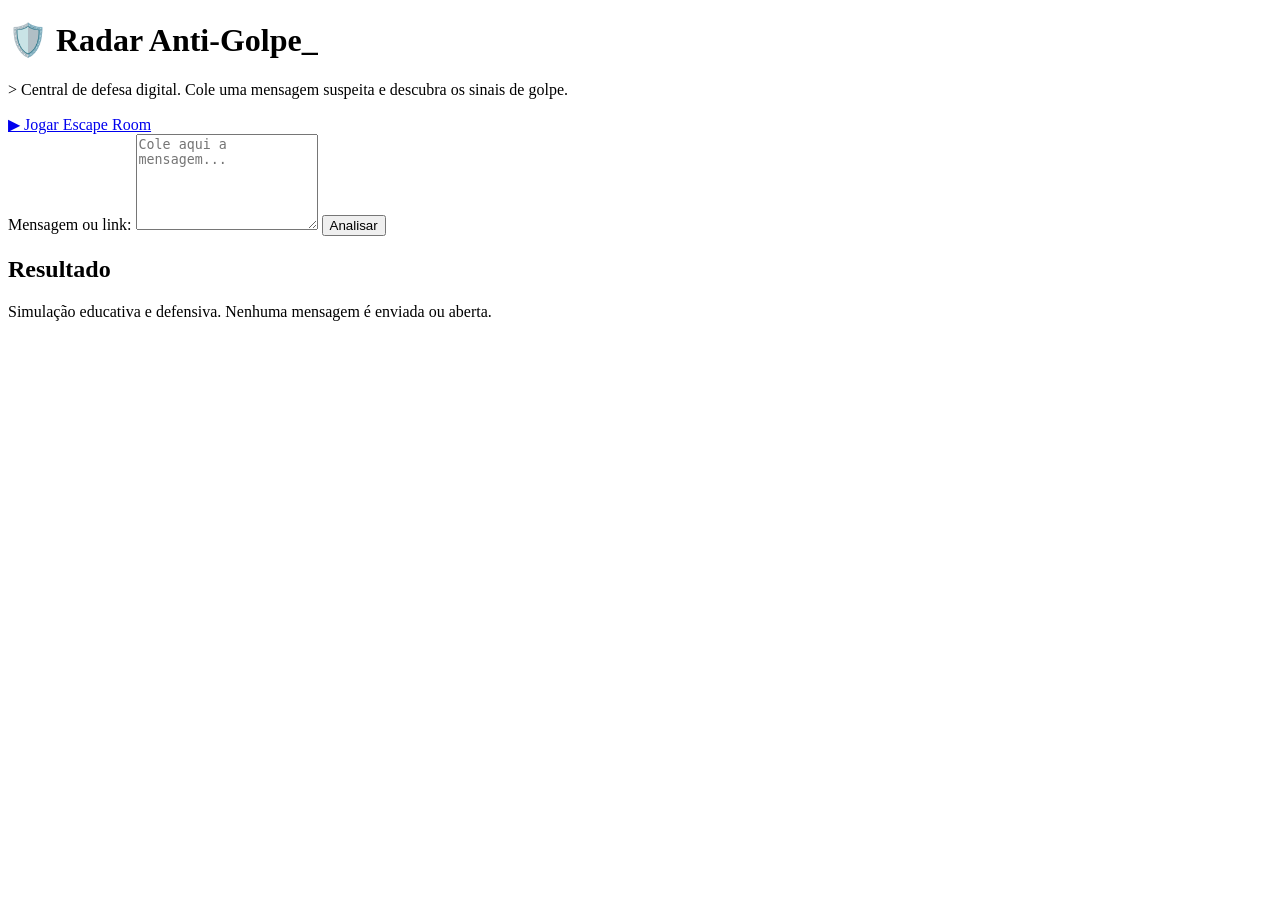
==== index.html @ b6b118b6 "Add files via upload" ====
<!DOCTYPE html>
<html lang="pt-BR">
<head>
  <meta charset="UTF-8">
  <meta name="viewport" content="width=device-width, initial-scale=1.0">
  <title>Radar Anti-Golpe</title>
  <link rel="stylesheet" href="css/style.css">
</head>
<body>
  <main class="container">
    <header>
      <h1>🛡️ Radar Anti-Golpe<span class="cursor">_</span></h1>
      <p class="subtitulo">&gt; Central de defesa digital. Cole uma mensagem suspeita e descubra os sinais de golpe.</p>
      <a class="btn-jogo" href="jogo/index.html">▶ Jogar Escape Room</a>
    </header>

    <section class="card">
      <label for="mensagem">Mensagem ou link:</label>
      <textarea id="mensagem" rows="6" placeholder="Cole aqui a mensagem..."></textarea>
      <button id="btn-analisar">Analisar</button>
    </section>

    <section id="resultado" class="card hidden">
      <h2>Resultado</h2>
      <p id="veredito" class="veredito"></p>
      <p id="pontuacao"></p>
      <ul id="sinais"></ul>
    </section>

    
    
    <footer>
      <p class="aviso">Simulação educativa e defensiva. Nenhuma mensagem é enviada ou aberta.</p>
    </footer>
  </main>

  <script src="js/regras.js"></script>
  <script src="js/app.js"></script>
</body>
</html>
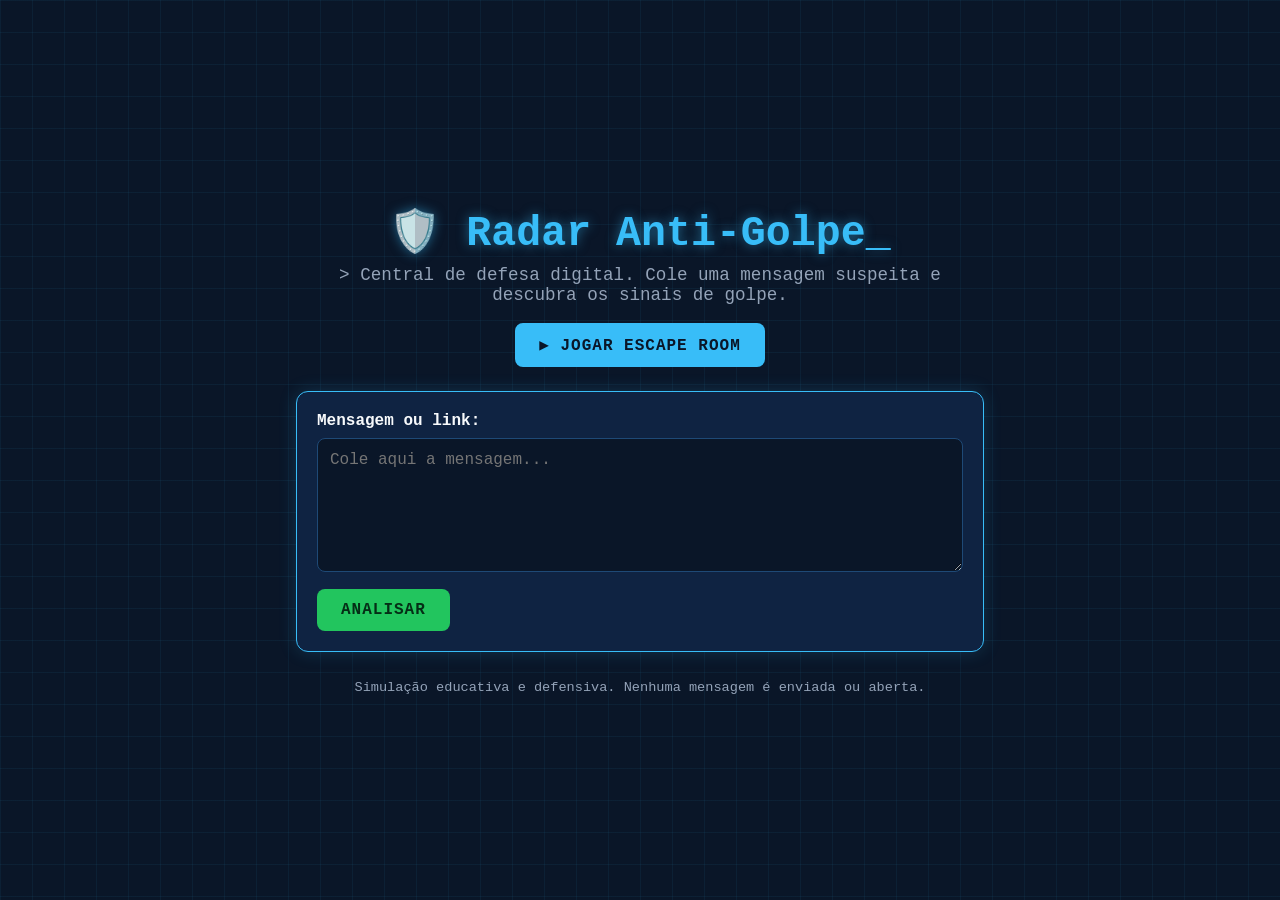
==== commit d31e8fe6: "Update index.html" ====
--- a/index.html
+++ b/index.html
@@ -4,14 +4,14 @@
   <meta charset="UTF-8">
   <meta name="viewport" content="width=device-width, initial-scale=1.0">
   <title>Radar Anti-Golpe</title>
-  <link rel="stylesheet" href="css/style.css">
+  <link rel="stylesheet" href="CSS/style.css">
 </head>
 <body>
   <main class="container">
     <header>
       <h1>🛡️ Radar Anti-Golpe<span class="cursor">_</span></h1>
       <p class="subtitulo">&gt; Central de defesa digital. Cole uma mensagem suspeita e descubra os sinais de golpe.</p>
-      <a class="btn-jogo" href="jogo/index.html">▶ Jogar Escape Room</a>
+      <a class="btn-jogo" href="Game/index.html">▶ Jogar Escape Room</a>
     </header>
 
     <section class="card">
@@ -34,7 +34,7 @@
     </footer>
   </main>
 
-  <script src="js/regras.js"></script>
-  <script src="js/app.js"></script>
+  <script src="JS/regras.js"></script>
+  <script src="JS/app.js"></script>
 </body>
 </html>
--- a/CSS/style.css
+++ b/CSS/style.css
@@ -0,0 +1,148 @@
+:root {
+  --fundo: #0a1628;
+  --cartao: #0f2342;
+  --borda: #38bdf8;
+  --borda-campo: #1e4976;
+  --texto: #f8fafc;
+  --texto-suave: #94a3b8;
+  --destaque: #22c55e;
+  --destaque-claro: #4ade80;
+}
+
+* { 
+  box-sizing: border-box; 
+}
+
+body {
+  margin: 0;
+  font-family: "Consolas", "Courier New", monospace;
+  font-size: 16px;
+  background-color: var(--fundo);
+  /* Fundo quadriculado azul */
+  background-image:
+    linear-gradient(rgba(56, 189, 248, 0.06) 1px, transparent 1px),
+    linear-gradient(90deg, rgba(56, 189, 248, 0.06) 1px, transparent 1px);
+  background-size: 32px 32px;
+  color: var(--texto);
+  
+  /* CENTRALIZA TUDO NA TELA DO PROJETOR */
+  display: flex;
+  justify-content: center;
+  align-items: center;
+  min-height: 100vh;
+}
+
+.container { 
+  width: 100%;
+  max-width: 720px; 
+  margin: 0 auto; 
+  padding: 24px 16px; 
+}
+
+header { text-align: center; }
+
+header h1 { 
+  margin: 0 0 8px; 
+  font-size: 2.6rem; 
+  color: var(--borda); 
+  text-shadow: 0 0 12px rgba(56, 189, 248, 0.5);
+}
+
+.subtitulo { 
+  margin: 0 0 18px; 
+  font-size: 1.1rem; 
+  color: var(--texto-suave); 
+}
+
+.btn-jogo {
+  display: inline-block;
+  padding: 12px 24px;
+  border-radius: 8px;
+  background: var(--borda);
+  color: var(--fundo);
+  font-weight: 700;
+  text-decoration: none;
+  text-transform: uppercase;
+  letter-spacing: 1px;
+  transition: background 0.2s;
+}
+.btn-jogo:hover { background: #7dd3fc; }
+
+.card {
+  margin-top: 24px;
+  padding: 20px;
+  background: var(--cartao);
+  border: 1px solid var(--borda);
+  border-radius: 12px;
+  box-shadow: 0 0 18px rgba(56, 189, 248, 0.18);
+}
+
+label { display: block; margin-bottom: 8px; font-weight: 700; }
+
+textarea {
+  width: 100%;
+  padding: 12px;
+  background: var(--fundo);
+  color: var(--texto);
+  border: 1px solid var(--borda-campo);
+  border-radius: 8px;
+  font-family: inherit;
+  font-size: 1rem;
+  resize: vertical;
+}
+
+textarea:focus { 
+  outline: none; 
+  border-color: var(--borda); 
+  box-shadow: 0 0 8px rgba(56, 189, 248, 0.6);
+}
+
+button {
+  margin-top: 12px;
+  padding: 12px 24px;
+  background: var(--destaque);
+  color: #052e16;
+  border: none;
+  border-radius: 8px;
+  font-family: inherit;
+  font-size: 1rem;
+  font-weight: 700;
+  text-transform: uppercase;
+  letter-spacing: 1px;
+  cursor: pointer;
+  transition: background 0.2s;
+}
+button:hover { background: var(--destaque-claro); }
+
+button:focus-visible, .btn-jogo:focus-visible {
+  outline: 3px solid var(--texto);
+  outline-offset: 2px;
+}
+
+.hidden { display: none; }
+
+#sinais li { margin-bottom: 8px; }
+
+.veredito {
+  display: inline-block;
+  padding: 10px 14px;
+  border-radius: 8px;
+  font-size: 1.3rem;
+  font-weight: 700;
+}
+
+.veredito.baixo { background: #14532d; color: #bbf7d0; }
+.veredito.medio { background: #713f12; color: #fde68a; }
+.veredito.alto  { background: #7f1d1d; color: #fecaca; }
+
+.explicacao { display: block; margin-top: 2px; color: var(--texto-suave); font-size: 0.9rem; }
+
+footer { margin-top: 28px; text-align: center; }
+
+.aviso { margin: 0; font-size: 0.85rem; color: var(--texto-suave); }
+
+.cursor { animation: piscar 1s steps(1) infinite; }
+
+@keyframes piscar { 50% { opacity: 0; } }
+
+@media (prefers-reduced-motion: reduce) { .cursor { animation: none; } }
